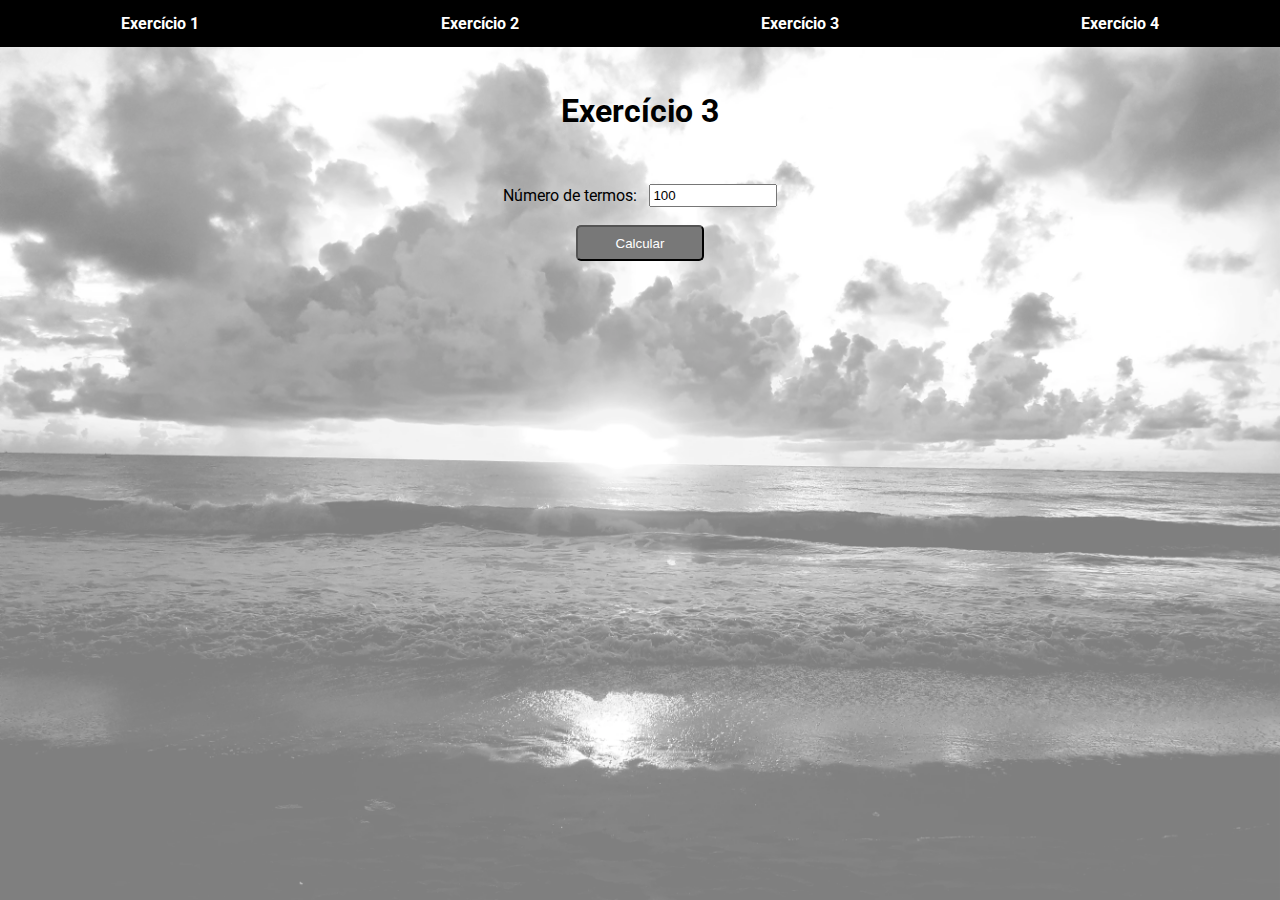
==== page3.html @ 89d7eaa0 "feat: add version 1" ====
<!DOCTYPE html>
<html lang="pt-BR">

<head>
  <meta charset="UTF-8">
  <meta http-equiv="X-UA-Compatible" content="IE=edge">
  <meta name="viewport" content="width=device-width, initial-scale=1.0">
  <link rel="stylesheet" href="page3.css">
  <link rel="preconnect" href="https://fonts.googleapis.com">
  <link rel="preconnect" href="https://fonts.gstatic.com" crossorigin>
  <link href="https://fonts.googleapis.com/css2?family=Roboto:ital,wght@0,100;0,300;0,400;0,500;0,700;0,900;1,100;1,300;1,400;1,500;1,700;1,900&display=swap" rel="stylesheet">
  <meta property="og:description" content="Alpha Ed/tech - Módulo 07 - JavaScript - Parte 12" />
  <meta property="og:url" content="https://rogeriokotsubo.github.io/js-mod-12/" />
  <meta property="og:determiner" content="a" />
  <meta property="og:locale" content="pt_BR" /> 
  <title>JS - Modulo 07 - Parte 12</title>
</head>

<body>
  <!-- Navbar -->
  <header>
    <nav id="menu">
        <a class="a-menu" href="./index.html">Exercício 1</a>
        <a class="a-menu" href="./page2.html">Exercício 2</a>
        <a class="a-menu" href="./page3.html">Exercício 3</a>
        <a class="a-menu" href="./page4.html">Exercício 4</a>
    </nav>
  </header>

  <!-- CORPO DA PÁGINA -->
  <main id="exercise3">
    <section class="exercise">
      <h1>Exercício 3</h1>
      <form id="frm-inputs"> 
        <div class="ctn-input">
          <label class="lbl-form" for="num1">Número de termos:</label>
          <input type="number" id="number1" name="num1" value="100">
        </div>
        <div id="ctn-calc"> 
          <button id="btn-calc" type="button">Calcular</button>
          <p id="p-pi"></p>
        </div>            
      </form>  
    </section>    
  </main>

  <script src="page3.js"></script>
</body>

</html>
---- page3.css ----
* {
  padding: 0;
  margin: 0;
  box-sizing: border-box;
}
body{
  width: 100%;
  height: 100vh;
  position: relative;
  font-family: Roboto, Arial, Helvetica;
}
body:after{
  content : "";
  display: block;
  position: absolute;
  top: 0;
  left: 0;
  background-image: url(assets/img/fundo-praia.webp);
  background-size: cover;
  background-repeat: none;
  overflow: hidden;
  width: 100%;
  height: 100%;
  opacity : 0.5;
  z-index: -1;
}
#menu {
  display: flex;
  justify-content: space-around;
  background-color: black;
  height: 47px;
  min-width: 700px;
  align-items: center;
  font-size: 16px;
}
.a-menu {
  text-decoration: none;
  padding: 14px;
  color: white;
  font-weight: bold;
  transition: background .3s;
}
.a-menu:hover {
  background-color: #787878;
}
#exercise3{
  display: flex;
  flex-direction: column;  
  align-items: center;
}
.exercise{
  width: 90vw;
  padding-top: 5vh;
  display: flex;
  flex-direction: column;
  align-items: center;
}
#frm-inputs{
  padding-top: 5vh;
  display: flex;
  flex-direction: column;
  align-items: center;
} 
.ctn-input{
  width: 30vw;
  display: flex;
  justify-content: center;
  align-items: center;
  padding-top: 1vh;
  gap: 1vw;
}
.ctn-input input{
  width: 10vw;
  padding: 2px;
}
.ctn-input label{
  text-align: right;
}

#ctn-calc{
  width: 60vw;
  display: flex;
  flex-direction: column;
  align-items: center;
  padding-top: 2vh;
  gap: 4vw;
}
#btn-calc{
  width: 10vw;
  height: 4vh;
  color: #fff;
  background-color: #787878;
  border-radius: 5px;
  cursor: pointer;
}
#btn-calc:hover{
  background-color: #78787870;
  color: #000;
}
#p-pi{
  font-weight: 600;
  font-size: 1.2vw;
  word-break: break-word;
}
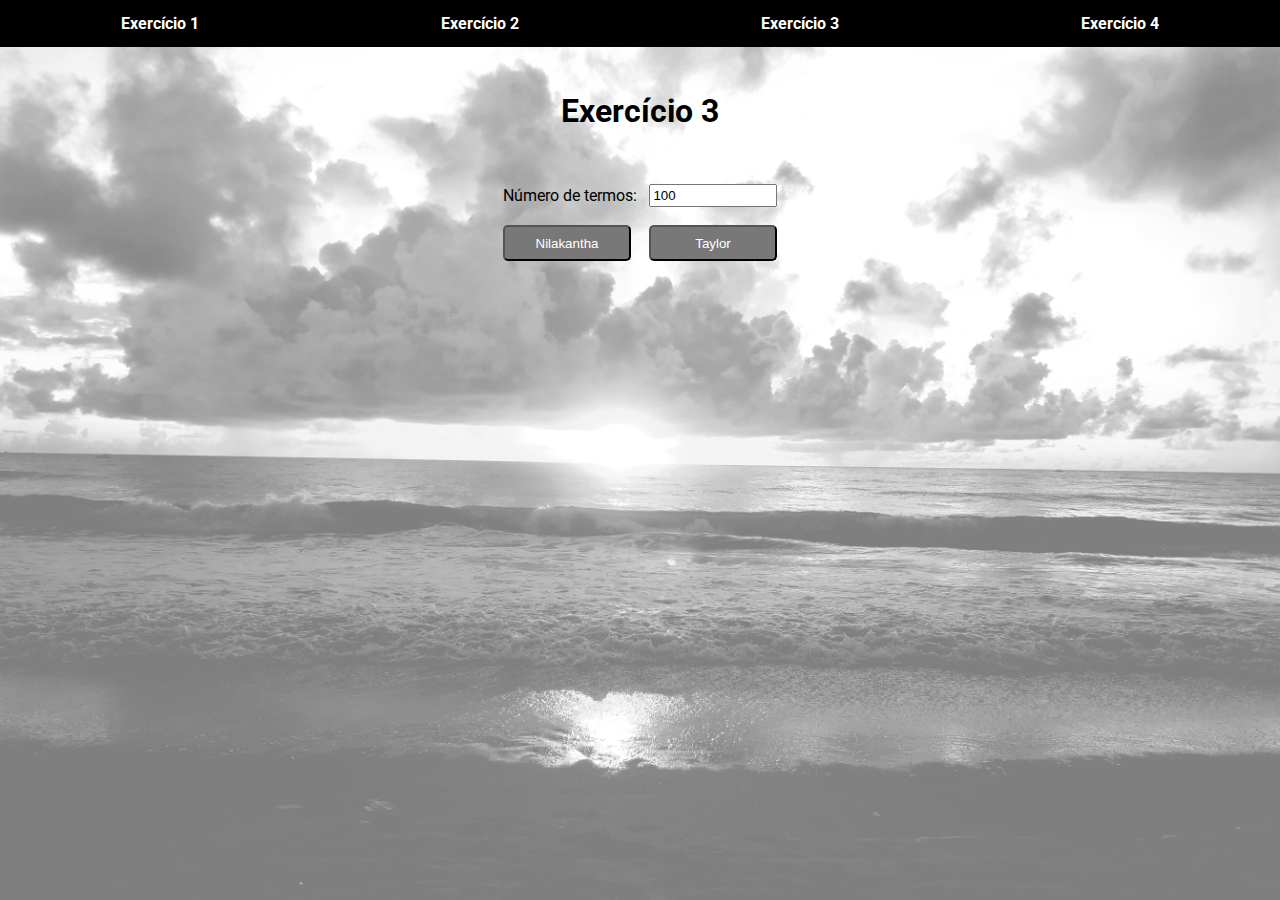
==== commit 53e8ce1d: "feat: add exercises" ====
--- a/page3.html
+++ b/page3.html
@@ -37,7 +37,14 @@
           <input type="number" id="number1" name="num1" value="100">
         </div>
         <div id="ctn-calc"> 
-          <button id="btn-calc" type="button">Calcular</button>
+          <button id="btn-calc" type="button">Nilakantha</button>
+          <button id="btn-calc1" type="button">Taylor</button>
+        </div>            
+        <div id="ctn-msg"> 
+          <p id="p-initial"></p>
+          <p id="p-final"></p>
+          <p id="p-time"></p>
+          <p id="p-diff"></p>
           <p id="p-pi"></p>
         </div>            
       </form>  
--- a/page3.css
+++ b/page3.css
@@ -80,12 +80,11 @@
 #ctn-calc{
   width: 60vw;
   display: flex;
-  flex-direction: column;
-  align-items: center;
+  justify-content: center;
   padding-top: 2vh;
-  gap: 4vw;
+  gap: 2vh;
 }
-#btn-calc{
+#btn-calc, #btn-calc1{
   width: 10vw;
   height: 4vh;
   color: #fff;
@@ -93,12 +92,24 @@
   border-radius: 5px;
   cursor: pointer;
 }
-#btn-calc:hover{
+#btn-calc:hover, #btn-calc1:hove{
   background-color: #78787870;
   color: #000;
+}
+#ctn-msg{
+  width: 60vw;
+  display: flex;
+  flex-direction: column;
+  align-items: center;
+  padding-top: 2vh;
+  gap: 2vh;
 }
 #p-pi{
   font-weight: 600;
   font-size: 1.2vw;
   word-break: break-word;
 }
+#p-initial, #p-final, #p-time, #p-diff{
+  font-weight: 600;
+  font-size: 1.2vw;
+}
